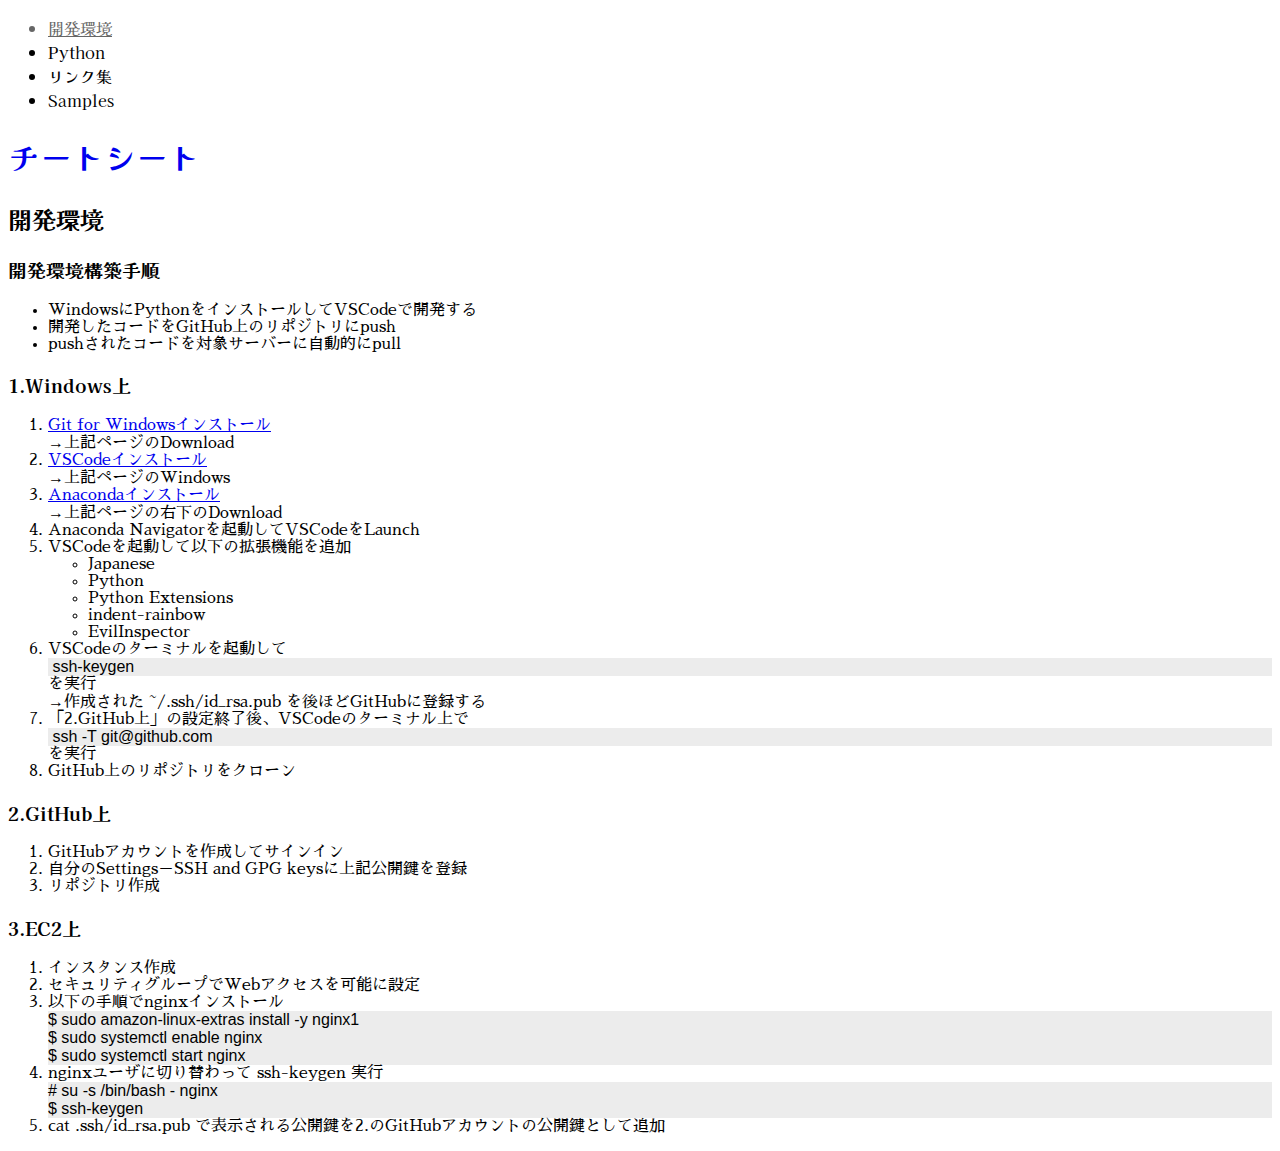
==== index.html @ a4fa9349 "Update index.html" ====
<!DOCTYPE html>
<html lang="ja">
<head>
    <meta charset="utf-8">
    <title>チートシート</title>
    <meta name="description" content="nachashin.github.io/homepage">
    <meta name="viewport" content="width=device-width, initial-scale=1.0">
    <link rel="stylesheet" href="https://andybrewer.github.io/mvp/mvp.css">
    <link href="https://fonts.googleapis.com/css?family=Reggae+One" rel="stylesheet">
    <link href="https://fonts.googleapis.com/css?family=Zen+Maru+Gothic" rel="stylesheet">
    <link href="https://fonts.googleapis.com/css?family=Kaisei+Opti" rel="stylesheet">
    <link href="https://fonts.googleapis.com/css?family=Sawarabi+Mincho" rel="stylesheet">
    <link href="https://fonts.googleapis.com/css?family=Noto+Sans+JP" rel="stylesheet">
    <style>
      /* h1,h2,h3,h4,h5,h6,.menu {font-family:"Kaisei Opti";} */
      .menu:hover {cursor:pointer;text-decoration:underline}
      .menu_selected {text-decoration:underline;color:#666666;}
      h1>a {text-decoration:none;}
      ul.sublist > li {padding-top:0;padding-bottom:0;}
      pre {margin:0;padding:0;background-color:#ECECEC;font-family:"Lucida Sans Unicode", Arial;}
    </style>
    <script>
        const fonts = ["Reggae One", "Zen Maru Gothic", "Kaisei Opti", "Sawarabi Mincho", "Noto Sans JP"];
        const title_font = fonts[2];
        const li_font    = fonts[3];
    </script>
</head>

<body>
  <header>
    <nav>
    <ul>
      <li class="menu" id="link1">開発環境</li>
      <li class="menu" id="link2">Python</li>
      <li class="menu" id="link3">リンク集</li>
      <li class="menu" id="link4">Samples</li>
    </ul>
    </nav>
    <h1><a href="https://nachashin.github.io/homepage">チートシート</a></h1>
  </header>

  <main>

    <!-- area1 -->
    <section id="area1">
      <header>
        <h2>開発環境</h2>
      </header>
      <aside>
        <h3>開発環境構築手順</h3>
        <ul>
          <li>WindowsにPythonをインストールしてVSCodeで開発する</li>
          <li>開発したコードをGitHub上のリポジトリにpush</li>
          <li>pushされたコードを対象サーバーに自動的にpull</li>
        </ul>
      </aside>
      <aside>
        <h3>1.Windows上</h3>
        <ol>
          <li><a href="https://gitforwindows.org/" target="_blank">Git for Windowsインストール</a><br>→上記ページのDownload</li>
          <li><a href="https://code.visualstudio.com/Download" target="_blank">VSCodeインストール</a><br>→上記ページのWindows</li>
          <li><a href="https://www.anaconda.com/products/individual" target="_blank">Anacondaインストール</a><br>→上記ページの右下のDownload</li>
          <li>Anaconda Navigatorを起動してVSCodeをLaunch</li>
          <li>VSCodeを起動して以下の拡張機能を追加</li>
            <ul class="sublist">
              <li>Japanese</li>
              <li>Python</li>
              <li>Python Extensions</li>
              <li>indent-rainbow</li>
              <li>EvilInspector</li>
            </ul>
          <li>VSCodeのターミナルを起動して<pre> ssh-keygen </pre>を実行<br>→作成された ~/.ssh/id_rsa.pub を後ほどGitHubに登録する</li>
          <li>「2.GitHub上」の設定終了後、VSCodeのターミナル上で<pre> ssh -T git@github.com</pre> を実行</li>
          <li>GitHub上のリポジトリをクローン</li>
        </ol>
      </aside>
      <aside>
        <h3>2.GitHub上</h3>
        <ol>
          <li>GitHubアカウントを作成してサインイン</li>
          <li>自分のSettings－SSH and GPG keysに上記公開鍵を登録</li>
          <li>リポジトリ作成</li>
        </ol>
      </aside>
      <aside>
        <h3>3.EC2上</h3>
        <ol>
          <li>インスタンス作成</li>
          <li>セキュリティグループでWebアクセスを可能に設定
          <li>以下の手順でnginxインストール</li><pre>$ sudo amazon-linux-extras install -y nginx1
$ sudo systemctl enable nginx
$ sudo systemctl start nginx</pre></li>
          <li>nginxユーザに切り替わって ssh-keygen 実行<pre># su -s /bin/bash - nginx
$ ssh-keygen</pre></li>
          <li>cat .ssh/id_rsa.pub で表示される公開鍵を2.のGitHubアカウントの公開鍵として追加</li>
        </ol>
      </aside>
    </section>


    <!-- area2 -->
    <section id="area2">
      <header>
        <h2>Python Tips</h2>
      </header>

      <aside>
        <h3>シーケンス</h3>
        <p>〇複数の要素を順番に並べたデータ型<ul>
<li>インデックスやスライスで要素にアクセスできる</li>
<li>for文に添えてループできる</li>
<li>len()関数で要素数（長さ）を計れる</li>
<li>+演算子で連結できる</li>
<li>in演算子で要素の検索ができる</li>
<li>index()メソッドで要素のインデックスを、count()メソッドで要素の個数を調べられる</li>
</ul>→<span style="color:red;">リスト、タプル、文字列型</span>などがシーケンス＝並べ替えできるデータ型であること<br>※辞書型、set型は並べ替えられないのでシーケンスではない</p>
      </aside>

      <aside>
        <h3>map関数</h3>
        <p>〇１個目の引数に<strong>関数</strong>、２個目の引数に<strong>連続して渡す値</strong>（リストなど）を渡す<pre>
def <span style="color:red;">func</span>(n):
    return n, n*n

<span style="color:blue;">nums</span> = [ 10, 20, 30 ]
for n, ret in map(<span style="color:red;">func</span>, <span style="color:blue;">nums</span>):
    print(n, ret)</pre>上記の場合以下の値が返る：<br>10 100<br>20 400<br>30 900</p>
      </aside>

      <aside>
        <h3>lambda式</h3>
        <p>〇無名関数を作成する機能<pre>a = 10
b = 20
f = (<span style="color:red;">lambda x, y: (x + y) / 2</span>)
print(f(a,b))</pre>上記の場合fは関数になるためf(a,b)と使用する必要がある<br>・map関数は第一引数に関数が必要なためlambda式と合わせて使用されることが多い／さらに結果を受け取る場合にはリスト化させることも多い<pre>
a = [10, 20, 30]
result = <span style="color:red;">list(map(lambda x: x*x, a))</span>
</pre>上記のresultは[100, 400, 900]のリストになる</p>
      </aside>

      <aside>
        <h3>引数keyを指定できる関数★</h3>
        <p>〇sorted(), sort(), max(), min()などは引数keyに<span style="color:red;">呼び出し可能オブジェクト</span>（＝関数やリストなどのイテラブルオブジェクト等）を指定できる<pre>num = [[98, 79],
 [95, 27],
 [69, 86],
 [21, 53],
 [48, 84]]
print(sorted(nums,key=max))</pre>上記の結果は１個目の値を大きい順に並べた結果になる</p>
      </aside>

      <aside>
        <h3>内包表記★</h3>
        <p>〇本来forなどを使って作成する表記をスマートに記述する式<br>〇リスト内包表記：<br>・シーケンスからリストを作成する機能<br>・if文も使える<br>[ 式 for 繰返し変数 in シーケンス ]<br>例１：<pre>[ random.randint(0,101) for a in range(10) ]</pre>例２：<pre>nums = [ 44, 23, 38, 85, 86 ]
n = [ n for n in nums <span style="color:red;">if n > 50</span> ]</pre><br>〇辞書内包表記：<br>・{}とキーを使う<br>・if文も使える<br>{ <span style="color:red;">キー: 値</span> for 繰返し変数 in シーケンス }</p>
      </aside>

      <aside>
        <h3>イテレータ</h3>
        <p>〇どこまで取り出したかを記憶し、「次を取り出す」処理が可能な機能<br>・</p>
      </aside>

      <aside>
        <h3></h3>
        <p></p>
      </aside>

    </section>

    <!-- area3 -->
    <section id="area3">
      <header>
        <h2>リンク集</h2>
      </header>

      <aside>
        <h3>開発環境</h3>
        <ul>
          <li><a href="https://qiita.com/saboriman/items/b7461f0ab5526845a0a5#:~:text=%E3%81%BE%E3%81%A8%E3%82%81%E3%81%BE%E3%81%97%E3%81%9F%E3%80%82-,VSCODE%E3%83%81%E3%83%BC%E3%83%88%E3%82%B7%E3%83%BC%E3%83%88,-%E3%82%A8%E3%83%B3%E3%82%B8%E3%83%8B%E3%82%A2%E3%81%AA%E3%82%89%E5%BF%85%E3%81%9A" target="_blank">VSCODE</a></li>
        </ul>
      </aside>

      <aside>
        <h3>HTML関連</h3>
        <ul>
          <li><a href="https://atmarkit.itmedia.co.jp/fdotnet/chushin/cheatsheet_02/cheatsheet_02_01.html" target="_blank">HTML5タグ</a></li>
          <li><a href="https://yoshikawaweb.com/element/" target="_blank">HTML5 入れ子</a></li>
          <li><a href="https://weblan3.com/html/special-character" target="_blank">特殊文字一覧</a></li>
        </ul>
      </aside>

      <aside>
        <h3>CSS関連</h3>
        <ul>
          <li><a href="https://webliker.info/css-selector-cheat-sheet/" target="_blank">CSSセレクタ</a></li>
          <li><a href="https://www.webcreatorbox.com/tech/css-flexbox-cheat-sheet" target="_blank">FlexBox</a></li>
          <li><a href="http://www.corcoranstudio.com/documents/corcoranstudio_sasscheatsheet.pdf" target="_blank">SASS</a></li>
          <li><a href="https://bootstrap-guide.com/sample/cheatsheet" target="_blank">Bootstrap5</a></li>
          <li><a href="https://nerdcave.com/tailwind-cheat-sheet" target="_blank">Tailwind CSS</a></li>
        </ul>
      </aside>

      <aside>
        <h3>JavaScript関連</h3>
        <ul>
          <li><a href="https://jsprimer.net/cheatsheet/" target="_blank">JavaScript</a></li>
          <li><a href="https://qiita.com/anago1030/items/62da6bc05bca7a0bee55" target="_blank">jQuery</a></li>
          <li><a href="https://web-cheatsheet.com/jquery-to-vanillajs" target="_blank">jQuery -> Vanilla JSの変換</a></li>
          <li><a href="https://www.typescriptlang.org/cheatsheets" target="_blank">TypeScript</a></li>
          <li><a href="https://www.freecodecamp.org/news/the-react-cheatsheet/#react-props" target="_blank">The React Cheatsheet for 2022</a></li>
        </ul>
      </aside>

      <aside>
        <h3>PHP関連</h3>
        <ul>
          <li><a href="https://qiita.com/igayamaguchi/items/78a8ac41baf5b453c698" target="_blank">PHP基本文法</a></li>
          <li><a href="https://qiita.com/kamome_susume/items/22fe17935bbd1760b7f7" target="_blank">Laravelマイグレーション</a></li>
          <li><a href="https://more-field.co.jp/web/wordpress-cheatsheet/" target="_blank">日本語版 WordPress</a></li>
        </ul>
      </aside>

      <aside>
        <h3>リファレンス</h3>
        <ul>
          <li><a href="router.html" target="_blank">Cisco</a></li>
          <li><a href="yamaha.html" target="_blank">YAMAHA</a></li>
        </ul>
      </aside>

      <aside>
        <h3>その他</h3>
        <ul>
          <li><a href="http://yoshikawaweb.com/w/wp-content/uploads/regex-cheat-sheet.pdf" target="_blank">正規表現</a></li>
          <li><a href="" target="_blank"></a></li>
          <li><a href="" target="_blank"></a></li>
          <li><a href="" target="_blank"></a></li>
          <li><a href="" target="_blank"></a></li>
          <li><a href="" target="_blank"></a></li>
        </ul>
      </aside>

    </section>


    <!-- area4 -->
    <section id="area4">
      <header>
        <h2>Samples</h2>
      </header>

      <aside>
        <h3>JavaScript関連</h3>
        <ul>
        <li><a href="chkwindowssize.html">Check Window Size</a></li>
<!--
        <li><a href="jscalc.html">JavaScript計算</a></li>
        <li><a href="jscalc2.html">JavaScript計算(課題)</a></li>
        <li><a href="jscalc2n.html">JavaScript計算(解答例)</a></li>
        <li><a href="autonabe.html">自動ナベアツ</a></li>
//-->
        </ul>
      </aside>

      <aside>
        <h3>bootstrap関連</h3>
        <ul>
        <li><a href="bootstrap_with_jquery.html">bootstrap with jQuery</a></li>
        </ul>
      </aside>

      <aside>
        <h3>jQuery UI Touch Punch</h3>
        <ul>
          <li><a href="touch01.html" target="_blank">touch01.html</a></li>
          <li><a href="touch02.html" target="_blank">touch02.html</a></li>
          <li><a href="touch03.html" target="_blank">touch03.html</a></li>
        </ul>
      </aside>

      <aside>
        <h3>BannerBridge</h3>
        <ul>
          <li>list</li>
          <li>list</li>
          <li>list</li>
        </ul>
      </aside>

      <aside>
        <ol>
          <li>list</li>
          <li>list</li>
          <li>list</li>
        </ol>
      </aside>

      <aside>
        <dl>
          <dt>word</dt><dd>definition</dd>
          <dt>word</dt><dd>definition</dd>
          <dt>word</dt><dd>definition</dd>
        </dl>
      </aside>
    </section>

  </main>

  <script src="https://code.jquery.com/jquery-3.4.1.min.js"></script>
  <script>
$(function() {
  $('section').hide();
  $('#link1').addClass("menu_selected");
  $('#area1').show();

  $('li').css({"font-family":li_font});
  $('h1').css({"font-family":title_font});
  $('h2').css({"font-family":title_font});
  $('h3').css({"font-family":title_font});
  $('h4').css({"font-family":title_font});
  $('h5').css({"font-family":title_font});
  $('h6').css({"font-family":title_font});
  $('.menu').css({"font-family":title_font});

  $('.menu').on('click', function() {
    tgt = '#area' + $(this).attr('id').replace('link','');
    $('section').hide();
    $('.menu').removeClass("menu_selected");
    $(this).addClass("menu_selected");
    $(tgt).show();
  });
});
  </script>
</body>
</html>
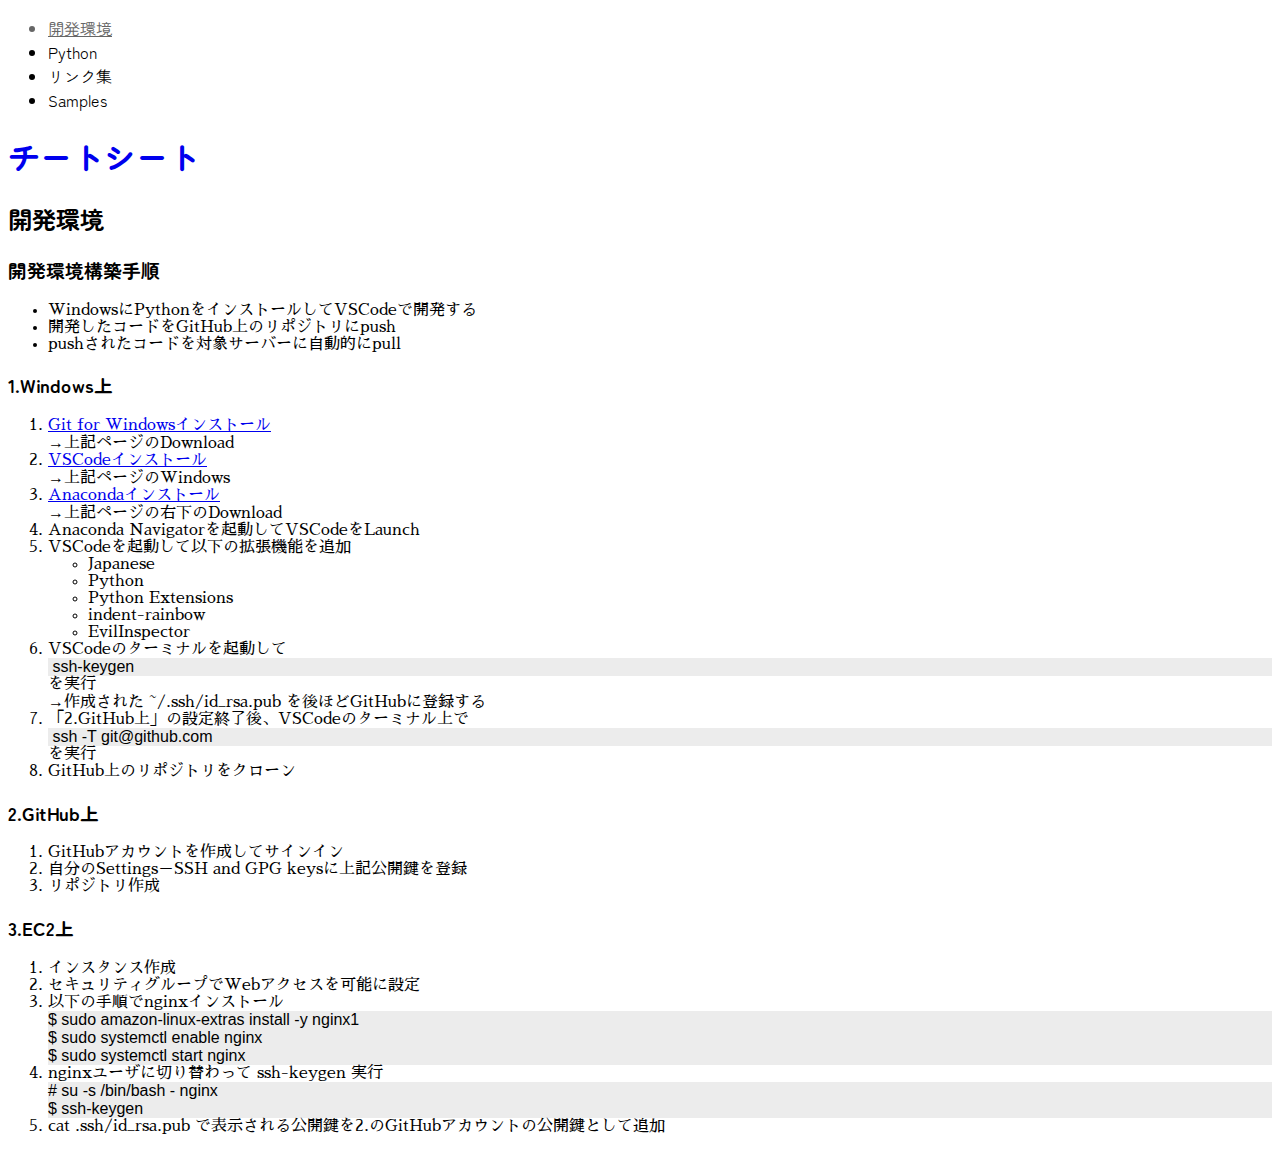
==== commit 5e16255b: "Update index.html" ====
--- a/index.html
+++ b/index.html
@@ -21,7 +21,7 @@
     </style>
     <script>
         const fonts = ["Reggae One", "Zen Maru Gothic", "Kaisei Opti", "Sawarabi Mincho", "Noto Sans JP"];
-        const title_font = fonts[2];
+        const title_font = fonts[1];
         const li_font    = fonts[3];
     </script>
 </head>
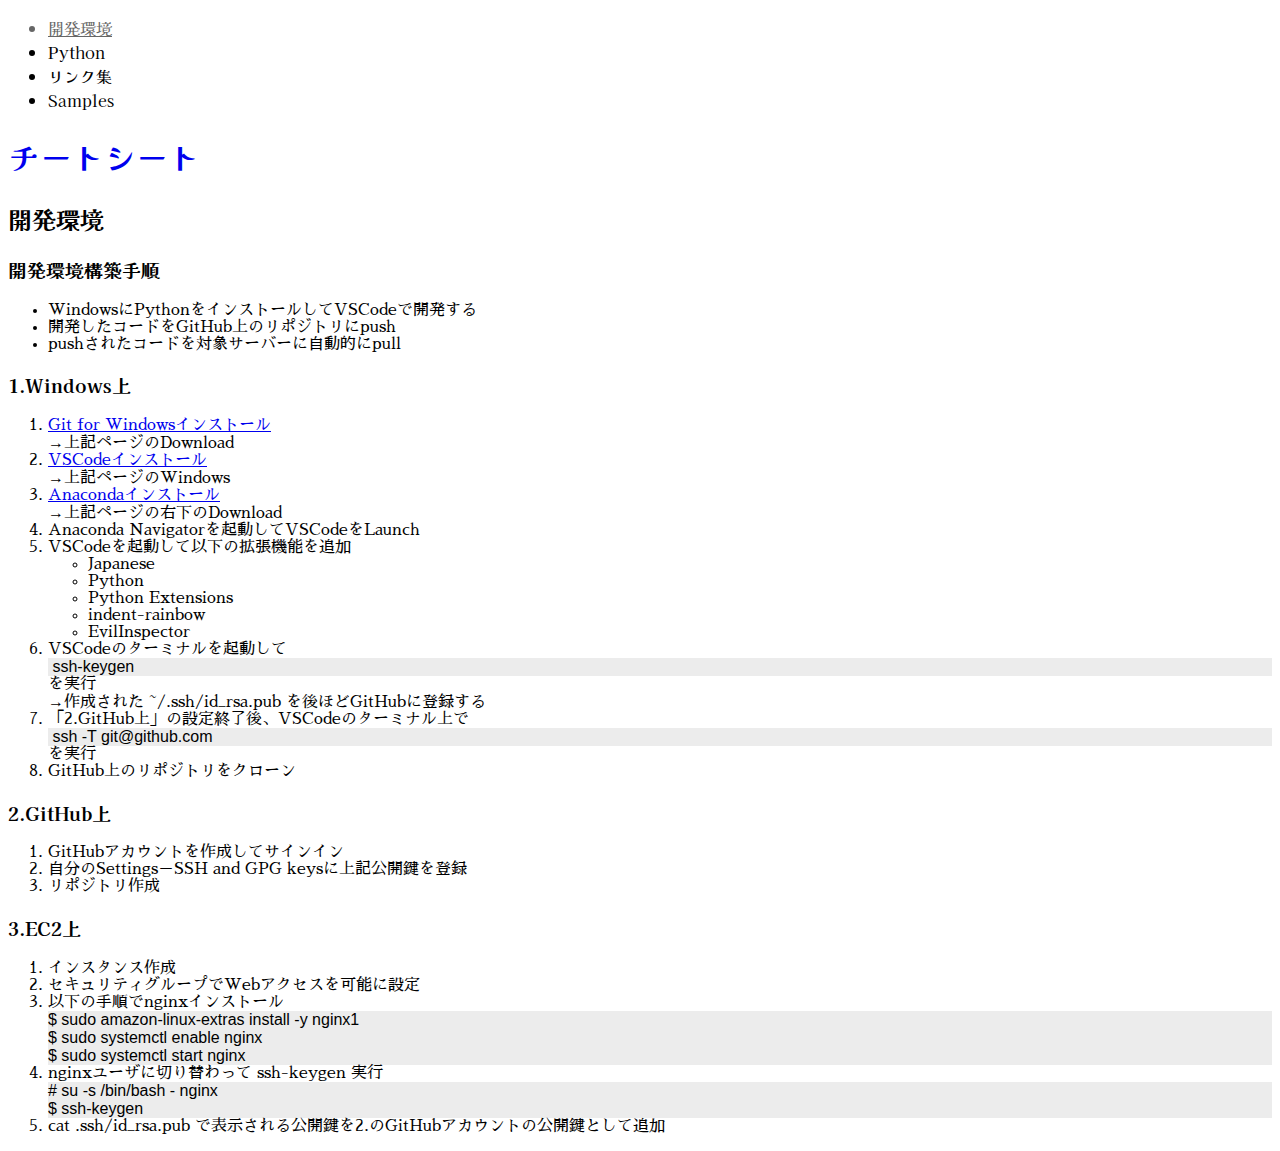
==== commit 1609fc8b: "Update index.html" ====
--- a/index.html
+++ b/index.html
@@ -21,7 +21,7 @@
     </style>
     <script>
         const fonts = ["Reggae One", "Zen Maru Gothic", "Kaisei Opti", "Sawarabi Mincho", "Noto Sans JP"];
-        const title_font = fonts[1];
+        const title_font = fonts[2];
         const li_font    = fonts[3];
     </script>
 </head>
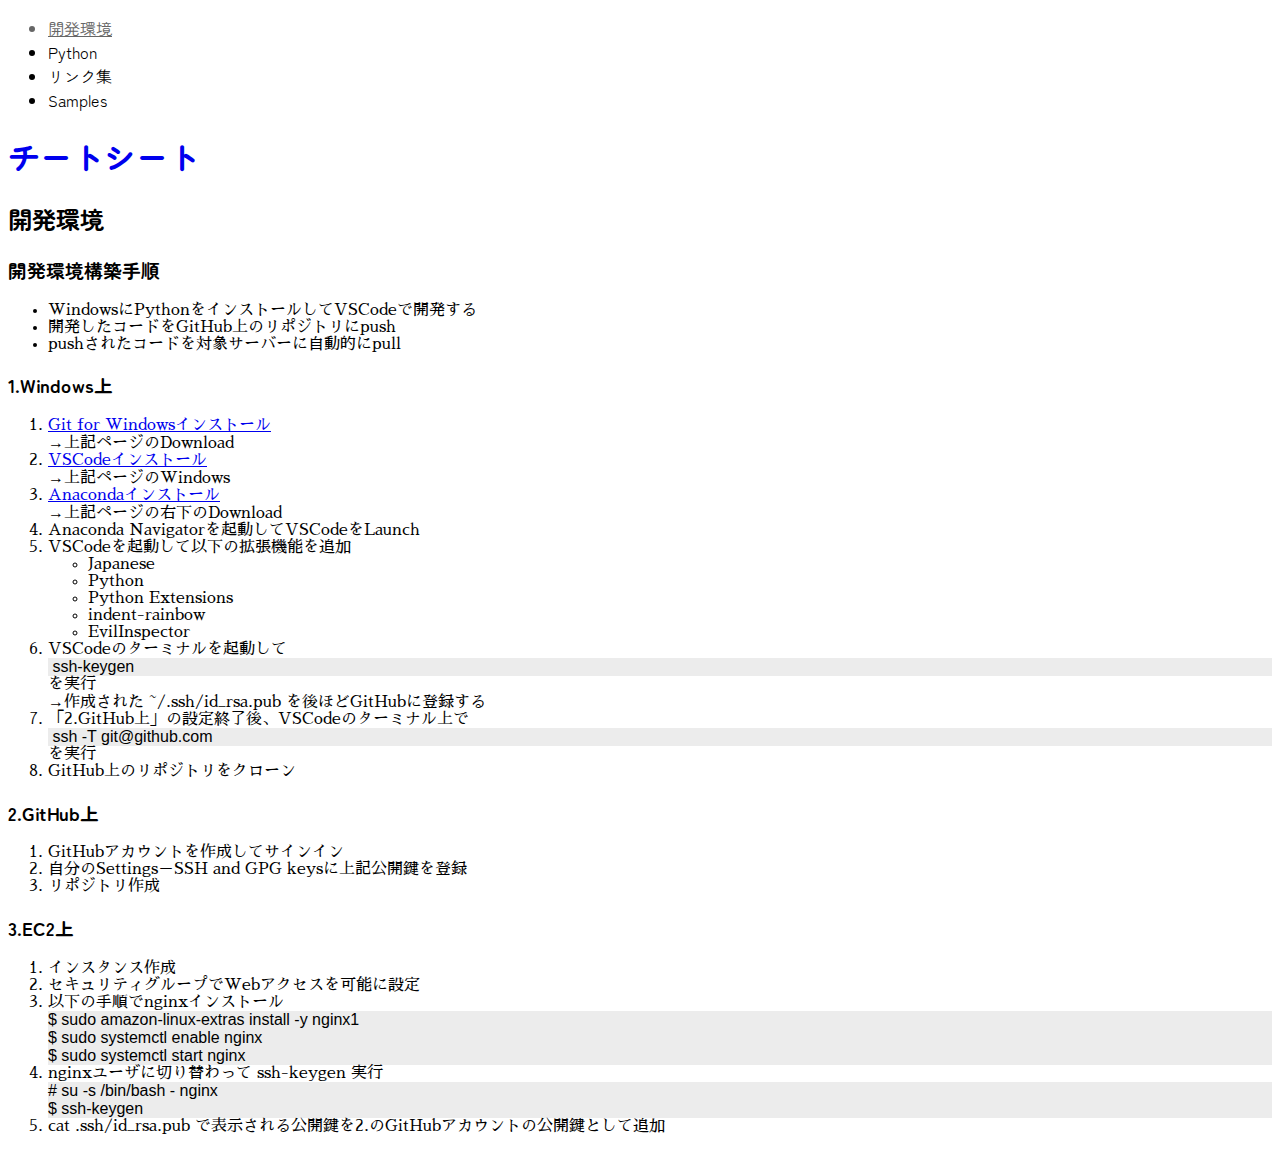
==== commit c8d829b2: "Update index.html" ====
--- a/index.html
+++ b/index.html
@@ -21,7 +21,7 @@
     </style>
     <script>
         const fonts = ["Reggae One", "Zen Maru Gothic", "Kaisei Opti", "Sawarabi Mincho", "Noto Sans JP"];
-        const title_font = fonts[2];
+        const title_font = fonts[1];
         const li_font    = fonts[3];
     </script>
 </head>
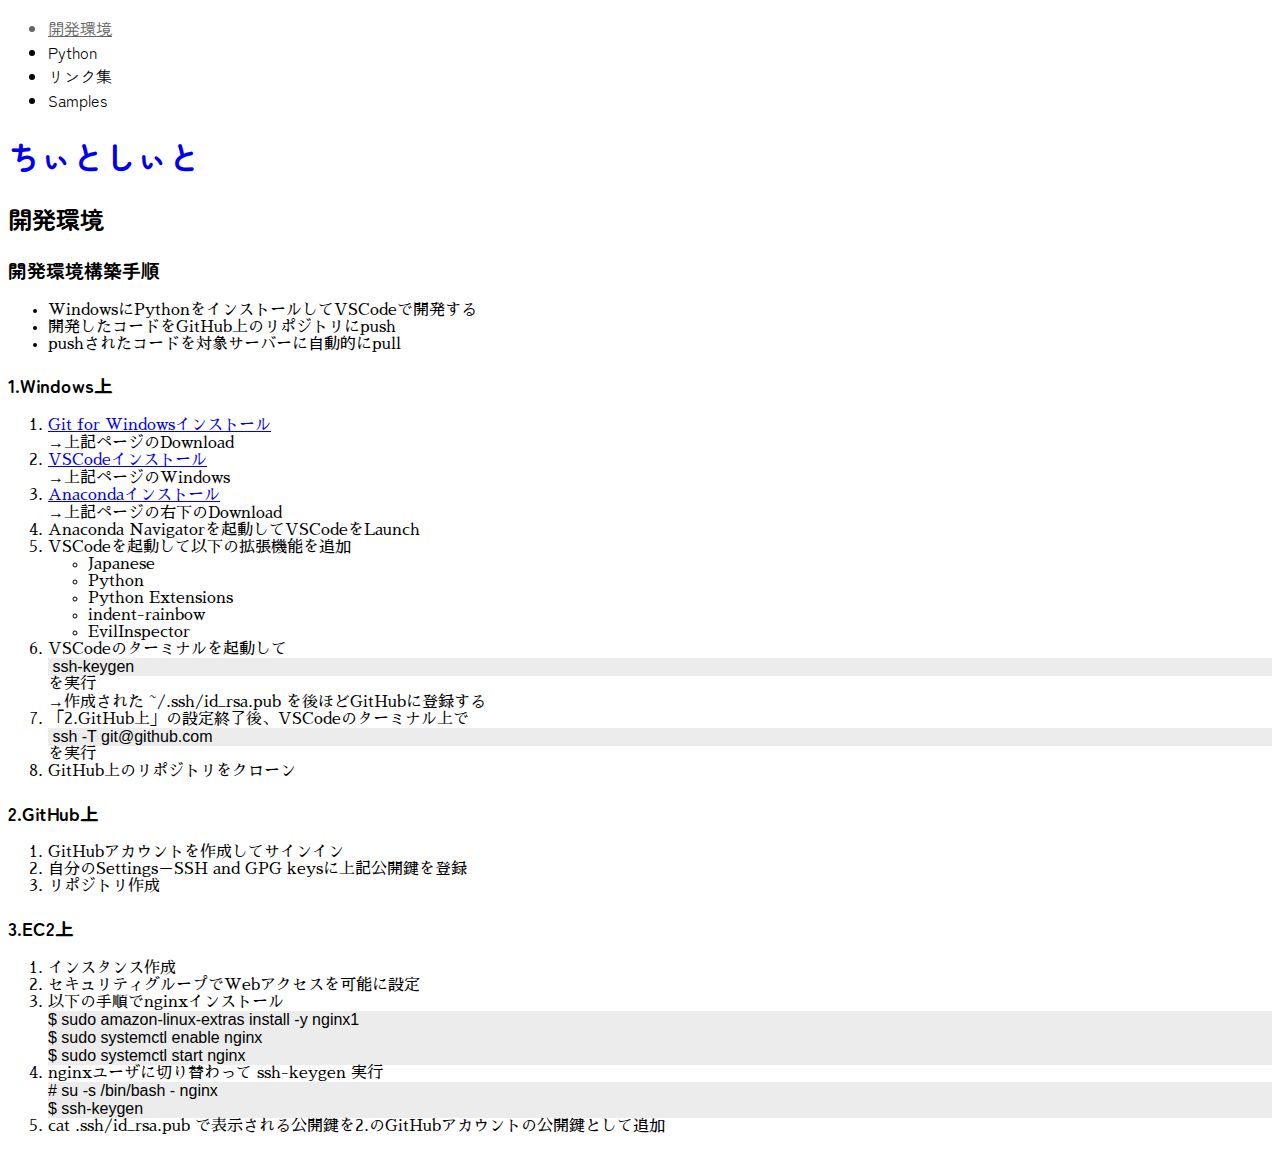
==== commit d0964724: "Update index.html" ====
--- a/index.html
+++ b/index.html
@@ -36,7 +36,7 @@
       <li class="menu" id="link4">Samples</li>
     </ul>
     </nav>
-    <h1><a href="https://nachashin.github.io/homepage">チートシート</a></h1>
+    <h1><a href="https://nachashin.github.io/homepage">ちぃとしぃと</a></h1>
   </header>
 
   <main>
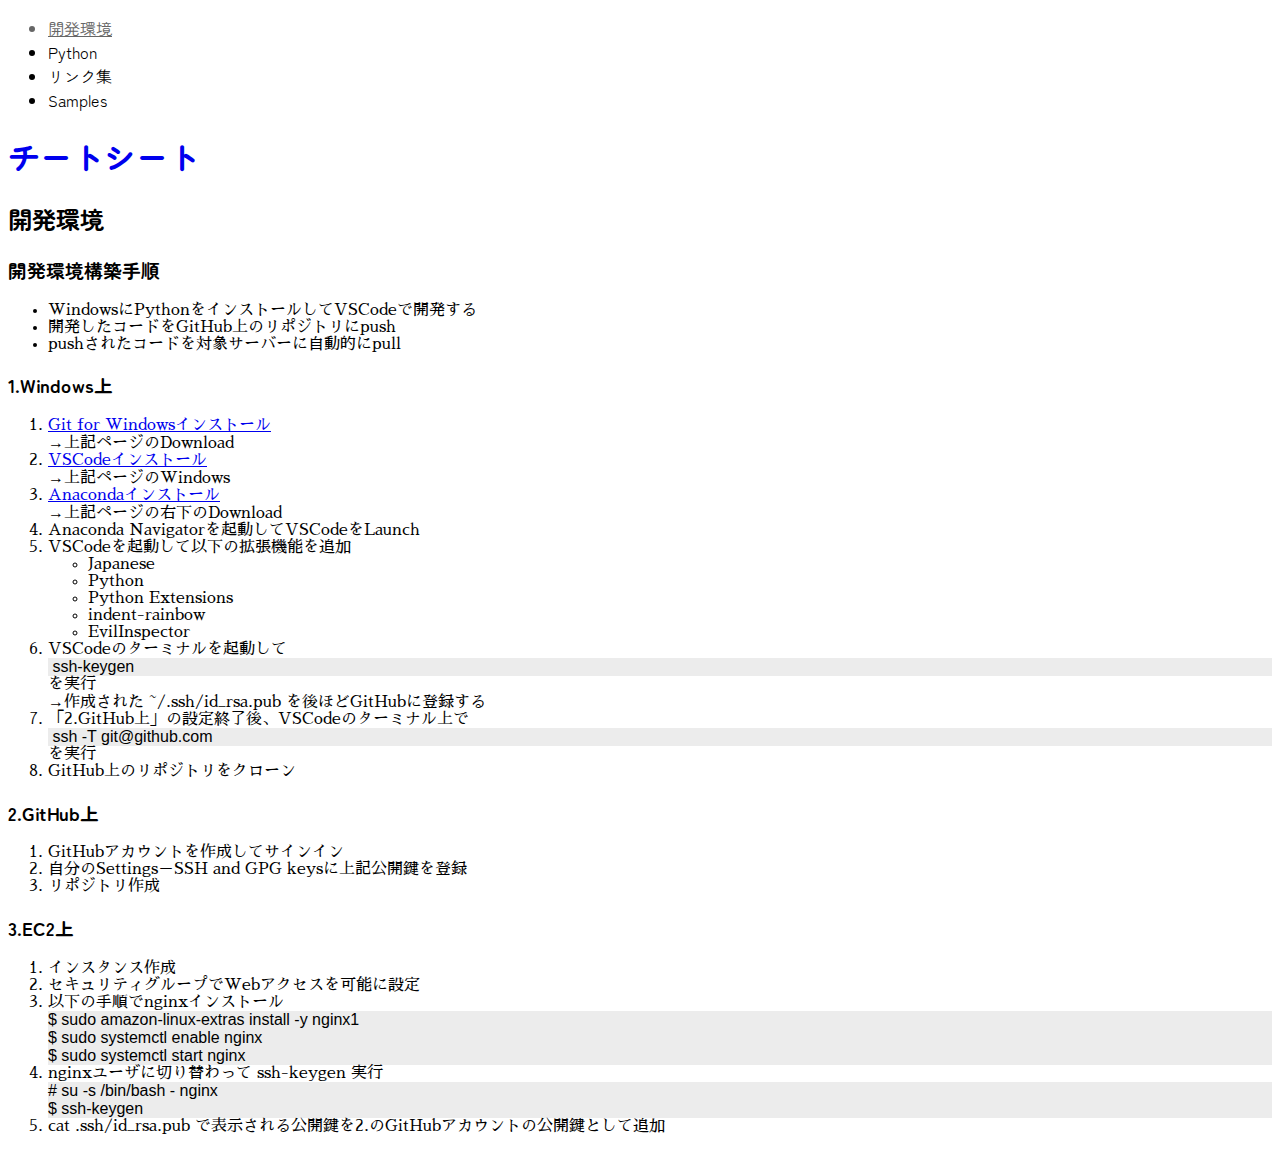
==== commit 7eb197c3: "Update index.html" ====
--- a/index.html
+++ b/index.html
@@ -36,7 +36,7 @@
       <li class="menu" id="link4">Samples</li>
     </ul>
     </nav>
-    <h1><a href="https://nachashin.github.io/homepage">ちぃとしぃと</a></h1>
+    <h1><a href="https://nachashin.github.io/homepage">チートシート</a></h1>
   </header>
 
   <main>
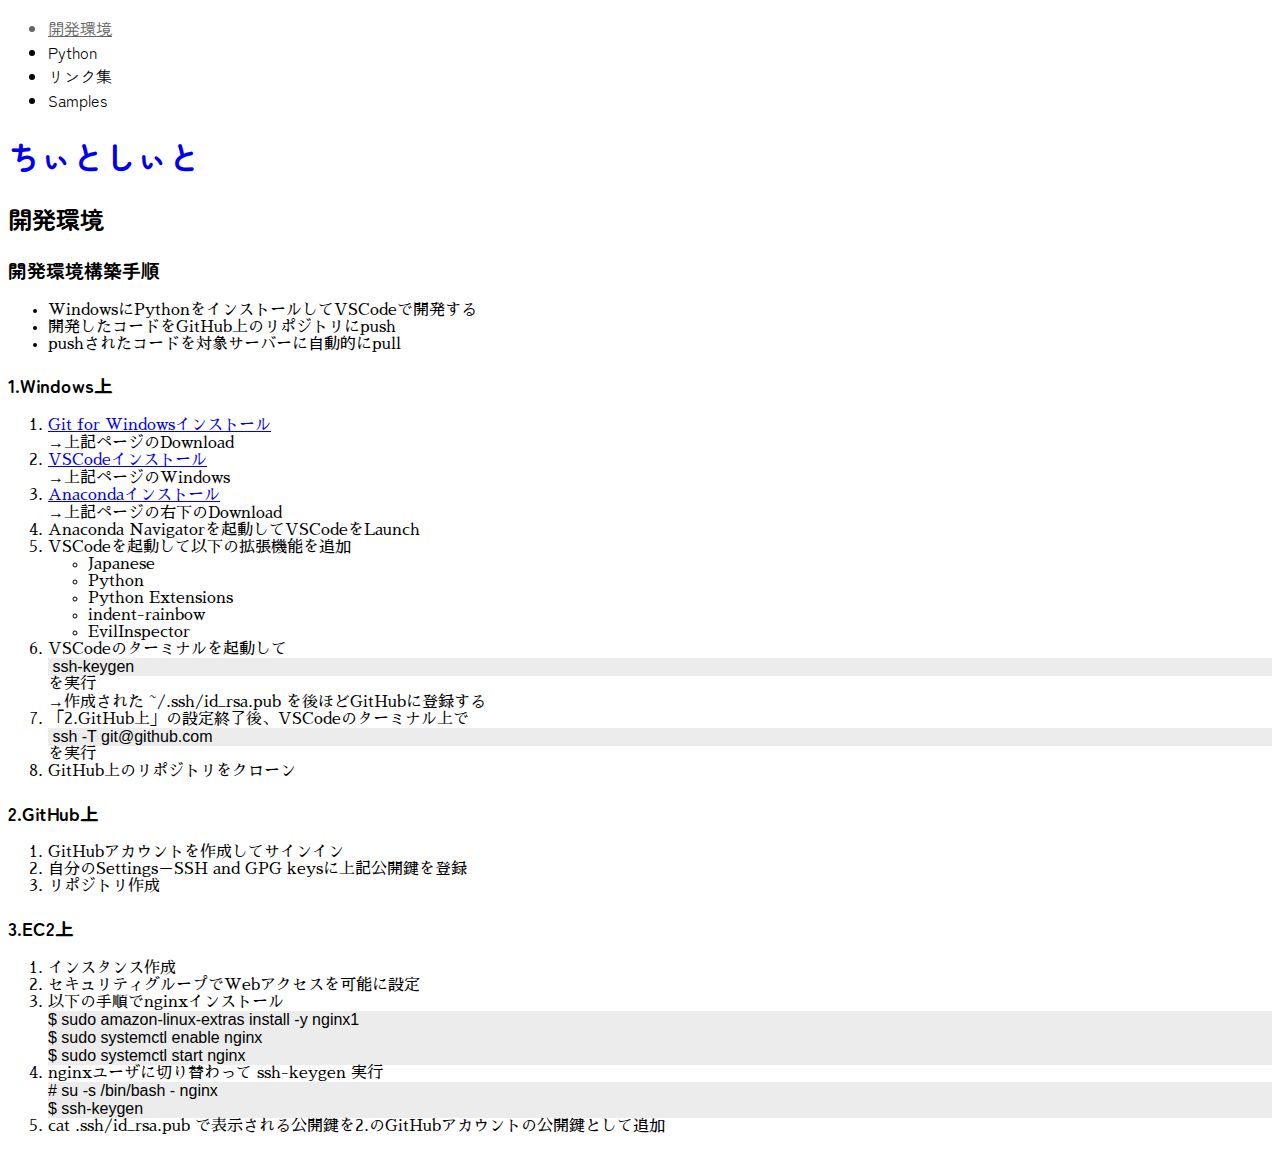
==== commit b1a002eb: "Update index.html" ====
--- a/index.html
+++ b/index.html
@@ -36,7 +36,7 @@
       <li class="menu" id="link4">Samples</li>
     </ul>
     </nav>
-    <h1><a href="https://nachashin.github.io/homepage">チートシート</a></h1>
+    <h1><a href="https://nachashin.github.io/homepage">ちぃとしぃと</a></h1>
   </header>
 
   <main>
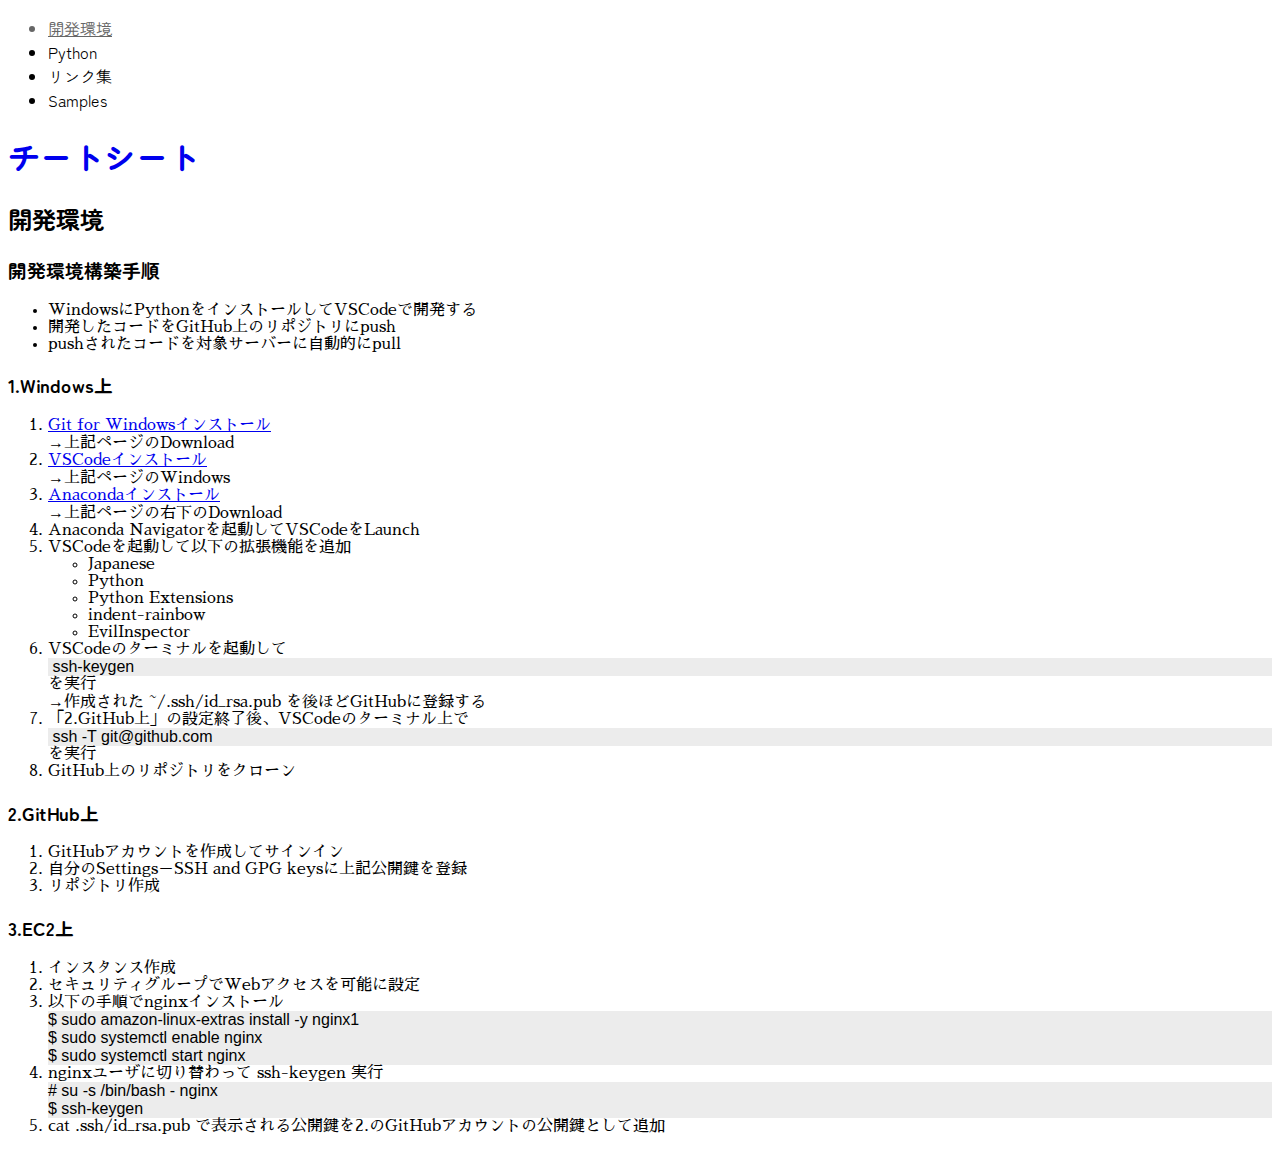
==== commit c791c804: "Update index.html" ====
--- a/index.html
+++ b/index.html
@@ -36,7 +36,7 @@
       <li class="menu" id="link4">Samples</li>
     </ul>
     </nav>
-    <h1><a href="https://nachashin.github.io/homepage">ちぃとしぃと</a></h1>
+    <h1><a href="https://nachashin.github.io/homepage">チートシート</a></h1>
   </header>
 
   <main>
